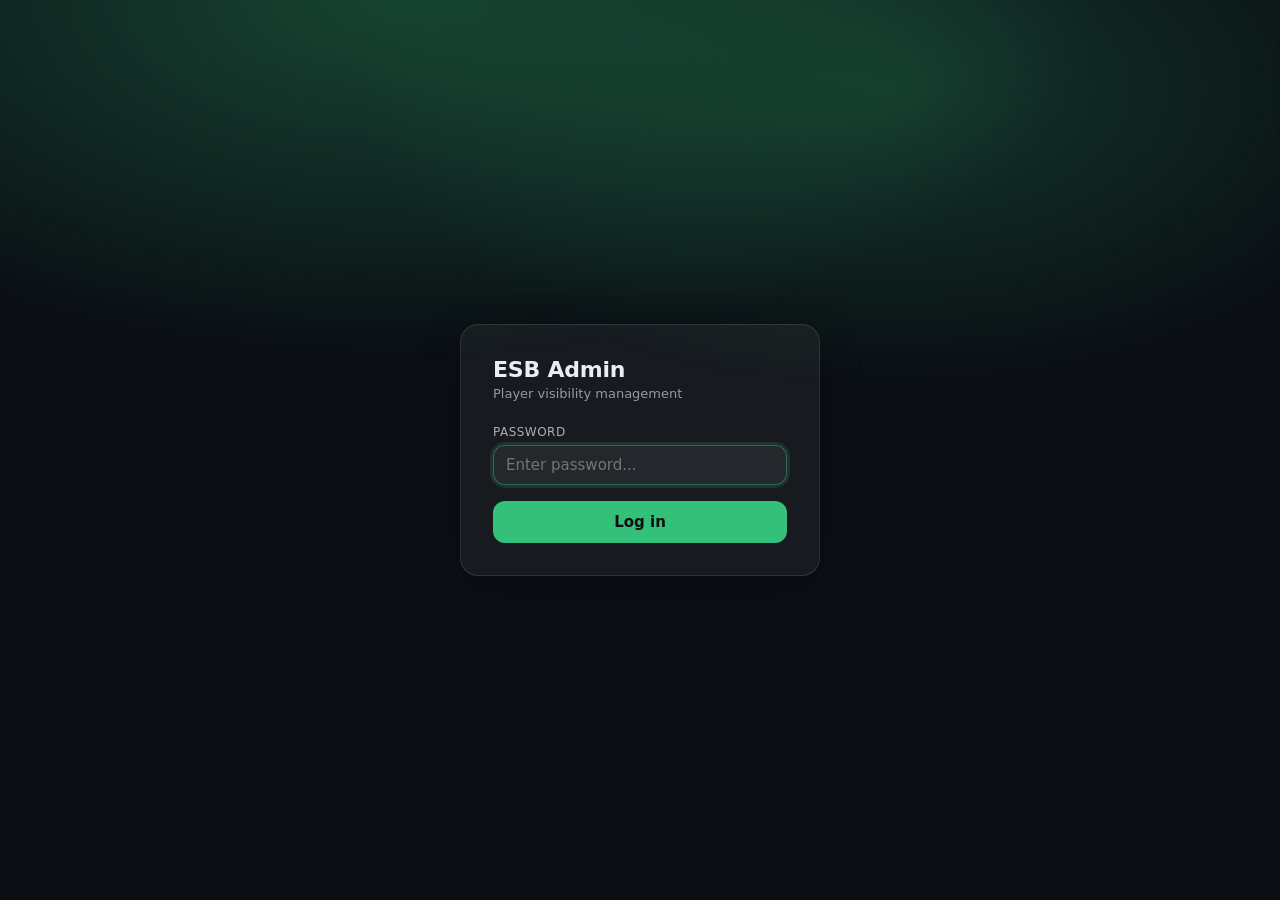
==== admin.html @ 7bcd03f7 "add-adm" ====
<!DOCTYPE html>
<html lang="en">
<head>
  <meta charset="UTF-8" />
  <meta name="viewport" content="width=device-width, initial-scale=1.0" />
  <title>ESB — Admin Panel</title>
  <link rel="stylesheet" href="./css/styles.css" />
  <style>
    /* ===== Login ===== */
    .login-screen {
      min-height: 100vh;
      display: flex;
      align-items: center;
      justify-content: center;
      padding: 24px;
    }
    .login-card {
      width: 100%;
      max-width: 360px;
      background: var(--card-bg);
      border: 1px solid var(--card-border);
      border-radius: var(--radius-lg);
      padding: 32px;
      box-shadow: var(--shadow-card);
      animation: fadeIn 320ms var(--ease) both;
    }
    .login-card h2 { margin: 0 0 4px; font-size: 22px; }
    .login-sub { opacity: 0.6; font-size: 13px; margin: 0 0 24px; }
    .field { margin-bottom: 16px; }
    .field label {
      display: block;
      font-size: 12px;
      opacity: 0.7;
      margin-bottom: 6px;
      text-transform: uppercase;
      letter-spacing: 0.04em;
    }
    .field input[type=password] {
      width: 100%;
      padding: 10px 12px;
      border-radius: var(--radius-sm);
      border: 1px solid var(--soft-border);
      background: var(--soft-bg);
      color: inherit;
      font: inherit;
      font-size: 15px;
      outline: none;
      transition: border-color var(--t) var(--ease), box-shadow var(--t) var(--ease);
    }
    .field input[type=password]:focus {
      border-color: var(--accent-border);
      box-shadow: 0 0 0 3px rgba(53, 192, 122, 0.15);
    }
    .btn-primary {
      width: 100%;
      padding: 12px;
      border-radius: var(--radius-sm);
      border: none;
      background: var(--accent);
      color: #0b0f14;
      font: inherit;
      font-size: 15px;
      font-weight: 700;
      cursor: pointer;
      transition: background var(--t) var(--ease), transform var(--t) var(--ease);
    }
    .btn-primary:hover { background: #43d088; }
    .btn-primary:active { transform: translateY(1px); }
    .error-msg { color: #ff7676; font-size: 13px; margin: 0 0 12px; }

    /* ===== Panel ===== */
    .admin-header {
      padding: 16px 0;
      border-bottom: 1px solid rgba(255, 255, 255, 0.08);
      position: sticky;
      top: 0;
      z-index: 50;
      backdrop-filter: blur(8px);
      -webkit-backdrop-filter: blur(8px);
      background: rgba(11, 15, 20, 0.6);
    }
    .admin-header-row {
      display: flex;
      align-items: center;
      justify-content: space-between;
      gap: 16px;
      flex-wrap: wrap;
    }
    .admin-title { margin: 0; font-size: 20px; }

    .stats-bar { display: flex; gap: 12px; flex-wrap: wrap; margin: 16px 0; }
    .stat-pill {
      display: inline-flex;
      align-items: center;
      gap: 6px;
      padding: 6px 14px;
      border-radius: 99px;
      background: var(--soft-bg);
      border: 1px solid var(--card-border);
      font-size: 13px;
    }
    .stat-pill .count { font-weight: 700; font-variant-numeric: tabular-nums; }
    .stat-pill.hidden-pill {
      border-color: rgba(255, 118, 118, 0.35);
      background: rgba(255, 118, 118, 0.08);
    }
    .stat-pill.hidden-pill .count { color: #ff7676; }

    .admin-search { margin-bottom: 12px; }
    .admin-search input {
      width: 100%;
      padding: 10px 14px;
      border-radius: var(--radius-sm);
      border: 1px solid var(--soft-border);
      background: var(--soft-bg);
      color: inherit;
      font: inherit;
      outline: none;
      transition: border-color var(--t) var(--ease), box-shadow var(--t) var(--ease);
    }
    .admin-search input:focus {
      border-color: var(--accent-border);
      box-shadow: 0 0 0 3px rgba(53, 192, 122, 0.15);
    }

    .player-list { display: flex; flex-direction: column; gap: 8px; padding-bottom: 32px; }

    .player-row {
      display: flex;
      align-items: center;
      justify-content: space-between;
      gap: 12px;
      padding: 10px 14px;
      border-radius: var(--radius-md);
      background: var(--card-bg);
      border: 1px solid var(--card-border);
      transition: background var(--t) var(--ease), border-color var(--t) var(--ease), opacity var(--t) var(--ease);
    }
    .player-row--hidden {
      opacity: 0.45;
      background: rgba(255, 118, 118, 0.04);
      border-color: rgba(255, 118, 118, 0.2);
    }
    .player-row-info { display: flex; align-items: center; gap: 12px; min-width: 0; }
    .player-row-avatar {
      width: 40px;
      height: 40px;
      border-radius: 50%;
      object-fit: cover;
      border: 1px solid var(--card-border);
      flex-shrink: 0;
      background: rgba(0, 0, 0, 0.25);
    }
    .player-row-nick {
      font-weight: 600;
      font-size: 14px;
      white-space: nowrap;
      overflow: hidden;
      text-overflow: ellipsis;
    }
    .player-row-rating { font-size: 12px; opacity: 0.6; font-variant-numeric: tabular-nums; }

    /* Toggle switch */
    .toggle { display: flex; align-items: center; gap: 8px; cursor: pointer; flex-shrink: 0; }
    .toggle input { position: absolute; opacity: 0; width: 0; height: 0; }
    .toggle-track {
      position: relative;
      width: 44px;
      height: 24px;
      border-radius: 99px;
      background: rgba(255, 118, 118, 0.3);
      border: 1px solid rgba(255, 118, 118, 0.4);
      transition: background var(--t) var(--ease), border-color var(--t) var(--ease);
      flex-shrink: 0;
    }
    .toggle input:checked + .toggle-track {
      background: rgba(53, 192, 122, 0.25);
      border-color: var(--accent-border);
    }
    .toggle-thumb {
      position: absolute;
      top: 2px;
      left: 2px;
      width: 18px;
      height: 18px;
      border-radius: 50%;
      background: #ff7676;
      transition: transform var(--t) var(--ease), background var(--t) var(--ease);
    }
    .toggle input:checked + .toggle-track .toggle-thumb {
      transform: translateX(20px);
      background: var(--accent);
    }
    .toggle-label { font-size: 13px; opacity: 0.75; width: 52px; }

    .loading-msg { opacity: 0.6; padding: 24px 0; text-align: center; font-size: 14px; }
  </style>
</head>
<body>

<!-- LOGIN SCREEN -->
<div id="loginSection" class="login-screen">
  <div class="login-card">
    <h2>ESB Admin</h2>
    <p class="login-sub">Player visibility management</p>
    <p id="loginError" class="error-msg" hidden>Incorrect password</p>
    <div class="field">
      <label for="passwordInput">Password</label>
      <input id="passwordInput" type="password" placeholder="Enter password..." autocomplete="current-password" />
    </div>
    <button id="loginBtn" class="btn-primary" type="button">Log in</button>
  </div>
</div>

<!-- ADMIN PANEL -->
<div id="panelSection" hidden>
  <header class="admin-header">
    <div class="container admin-header-row">
      <h1 class="admin-title">ESB Admin — Player Visibility</h1>
      <div style="display:flex;gap:8px;align-items:center;">
        <a href="./index.html" class="btn" style="text-decoration:none;font-size:13px;">← Back to site</a>
        <button id="logoutBtn" class="btn" type="button" style="font-size:13px;">Log out</button>
      </div>
    </div>
  </header>

  <main class="container" style="padding-top:16px;">
    <div class="stats-bar">
      <span class="stat-pill">
        <span>Visible:</span>
        <span class="count" id="totalVisible">—</span>
      </span>
      <span class="stat-pill hidden-pill">
        <span>Hidden:</span>
        <span class="count" id="totalHidden">0</span>
      </span>
    </div>

    <div class="admin-search">
      <input id="adminSearch" type="search" placeholder="Search by nickname..." autocomplete="off" />
    </div>

    <div id="playerList" class="player-list">
      <p class="loading-msg">Loading…</p>
    </div>
  </main>
</div>

<script src="./js/admin.js" defer></script>
</body>
</html>
---- css/styles.css ----
/* ========== Tokens ========== */
:root {
  --bg: #0b0f14;
  --fg: #e9edf5;
  --accent: #35c07a;
  --accent-soft: rgba(53, 192, 122, 0.15);
  --accent-border: rgba(53, 192, 122, 0.45);

  --card-bg: rgba(255, 255, 255, 0.05);
  --card-border: rgba(255, 255, 255, 0.10);
  --soft-bg: rgba(255, 255, 255, 0.06);
  --soft-border: rgba(255, 255, 255, 0.12);
  --hover-bg: rgba(255, 255, 255, 0.12);

  --row-border: rgba(255, 255, 255, 0.07);
  --shadow-card: 0 12px 40px rgba(0, 0, 0, 0.25);

  --radius-sm: 12px;
  --radius-md: 14px;
  --radius-lg: 18px;

  --ease: cubic-bezier(0.22, 0.61, 0.36, 1);
  --t: 180ms;
}

/* ========== Base ========== */
*, *::before, *::after { box-sizing: border-box; }

html, body { height: 100%; }

body {
  margin: 0;
  position: relative;
  z-index: 0;
  font-family: ui-sans-serif, system-ui, -apple-system, "Segoe UI", Roboto, Arial, "Helvetica Neue", sans-serif;
  color: var(--fg);
  background: var(--bg);
  -webkit-font-smoothing: antialiased;
  -moz-osx-font-smoothing: grayscale;
  text-rendering: optimizeLegibility;
}

/* Pulsing green glow at the top — slow, subtle */
body::before {
  content: "";
  position: fixed;
  inset: 0;
  z-index: -1;
  pointer-events: none;
  background:
    radial-gradient(1200px 600px at 30% 0%, rgba(53, 192, 122, 0.30), transparent 60%),
    radial-gradient(900px 500px at 70% 10%, rgba(53, 192, 122, 0.22), transparent 60%);
  animation: bgPulse 8s ease-in-out infinite;
  will-change: opacity, transform;
}
@keyframes bgPulse {
  0%, 100% { opacity: 0.55; transform: translate3d(0, 0, 0) scale(1); }
  50%      { opacity: 1.00; transform: translate3d(0, 0, 0) scale(1.04); }
}

h1, h2, h3 { letter-spacing: -0.01em; }

::selection { background: var(--accent-soft); color: #fff; }

/* ========== Layout ========== */
.container { max-width: 1180px; margin: 0 auto; padding: 0 16px; }

.topbar {
  padding: 18px 0;
  border-bottom: 1px solid rgba(255, 255, 255, 0.08);
  position: sticky;
  top: 0;
  z-index: 50;
  backdrop-filter: blur(8px);
  -webkit-backdrop-filter: blur(8px);
  background: rgba(11, 15, 20, 0.55);
}
.topbar-row {
  display: flex;
  align-items: center;
  justify-content: space-between;
  gap: 16px;
  flex-wrap: wrap;
}
.brand h1 { margin: 0; font-size: 22px; }
.subtitle { margin: 6px 0 0; opacity: 0.75; font-size: 13px; }

.actions {
  display: flex;
  gap: 10px;
  align-items: center;
  flex-wrap: wrap;
}

.grid {
  display: grid;
  grid-template-columns: minmax(300px, 1fr) minmax(420px, 1.6fr) 280px;
  gap: 16px;
  padding: 16px 0 28px;
}
@media (max-width: 1100px) {
  .grid { grid-template-columns: 1fr; }
  canvas { width: 100%; height: auto; }
}

/* ========== Inputs ========== */
input[type="search"] {
  padding: 10px 12px;
  border-radius: var(--radius-sm);
  border: 1px solid var(--soft-border);
  background: var(--soft-bg);
  color: inherit;
  outline: none;
  min-width: 240px;
  transition: border-color var(--t) var(--ease), background var(--t) var(--ease), box-shadow var(--t) var(--ease);
}
input[type="search"]::placeholder { color: rgba(255, 255, 255, 0.45); }
input[type="search"]:focus {
  border-color: var(--accent-border);
  background: rgba(255, 255, 255, 0.08);
  box-shadow: 0 0 0 3px rgba(53, 192, 122, 0.15);
}

/* ========== Card ========== */
.card {
  background: var(--card-bg);
  border: 1px solid var(--card-border);
  border-radius: var(--radius-lg);
  padding: 14px;
  box-shadow: var(--shadow-card);
  transition: border-color var(--t) var(--ease);
}
.card h2 { margin: 0 0 12px; font-size: 18px; }
.card h3 { margin: 16px 0 10px; font-size: 15px; opacity: 0.95; }
.card-head {
  display: flex;
  align-items: center;
  justify-content: space-between;
  gap: 12px;
  flex-wrap: wrap;
}

.small { font-size: 12px; opacity: 0.78; }

/* ========== Buttons ========== */
.btn {
  padding: 10px 12px;
  border-radius: var(--radius-sm);
  border: 1px solid rgba(255, 255, 255, 0.15);
  background: rgba(255, 255, 255, 0.08);
  color: inherit;
  cursor: pointer;
  font: inherit;
  transition: background var(--t) var(--ease), border-color var(--t) var(--ease), transform var(--t) var(--ease);
}
.btn:hover { background: var(--hover-bg); }
.btn:active { transform: translateY(1px); }
.btn:focus-visible {
  outline: none;
  border-color: var(--accent-border);
  box-shadow: 0 0 0 3px rgba(53, 192, 122, 0.18);
}

/* ========== Table ========== */
.tableWrap { overflow-x: auto; }
table { width: 100%; border-collapse: collapse; }
thead th {
  text-align: left;
  font-size: 12px;
  letter-spacing: 0.02em;
  text-transform: uppercase;
  opacity: 0.8;
  padding: 10px 8px;
  border-bottom: 1px solid var(--card-border);
  position: sticky;
  top: 0;
  background: rgba(11, 15, 20, 0.4);
  backdrop-filter: blur(4px);
}
tbody td {
  padding: 10px 8px;
  border-bottom: 1px solid var(--row-border);
  font-size: 13px;
}
tbody tr {
  cursor: pointer;
  transition: background var(--t) var(--ease);
}
tbody tr:hover { background: rgba(255, 255, 255, 0.06); }
tbody tr.active {
  background: var(--accent-soft);
  box-shadow: inset 3px 0 0 var(--accent);
}
.right { text-align: right; }

.rank-1 { background: rgba(255, 215, 0, 0.10); }
.rank-2 { background: rgba(180, 200, 230, 0.10); }
.rank-3 { background: rgba(205, 127, 50, 0.10); }

.delta-pos { color: #52d18a; }
.delta-neg { color: #ff7676; }
.delta-zero { opacity: 0.6; }

/* ========== Stats ========== */
.stats {
  display: grid;
  grid-template-columns: repeat(4, 1fr);
  gap: 10px;
  margin-top: 10px;
}
@media (max-width: 1100px) {
  .stats { grid-template-columns: repeat(2, 1fr); }
}
.stat {
  padding: 10px 12px;
  border-radius: var(--radius-md);
  background: var(--soft-bg);
  border: 1px solid var(--card-border);
  transition: border-color var(--t) var(--ease), transform var(--t) var(--ease);
}
.stat:hover { border-color: rgba(255, 255, 255, 0.18); }
.stat span { display: block; font-size: 12px; opacity: 0.75; }
.stat strong { display: block; font-size: 18px; margin-top: 4px; font-variant-numeric: tabular-nums; }

/* ========== Period switch ========== */
.periodSwitch { display: flex; gap: 8px; }
.periodSwitch button {
  padding: 8px 12px;
  border-radius: var(--radius-sm);
  border: 1px solid var(--soft-border);
  background: var(--soft-bg);
  color: inherit;
  cursor: pointer;
  font: inherit;
  transition: background var(--t) var(--ease), border-color var(--t) var(--ease);
}
.periodSwitch button:hover { background: var(--hover-bg); }
.periodSwitch button.active {
  border-color: var(--accent-border);
  background: var(--accent-soft);
}

/* ========== Chart ========== */
.chartWrap {
  position: relative;
  margin: 12px 0 6px;
  padding: 8px;
  height: 340px;
  border-radius: var(--radius-md);
  border: 1px solid var(--card-border);
  background: rgba(0, 0, 0, 0.18);
}
@media (max-width: 1100px) {
  .chartWrap { height: 280px; }
}
#chart {
  display: block;
  width: 100%;
  height: 100%;
  cursor: crosshair;
}

/* Tooltip on hover */
.chartTip {
  position: absolute;
  z-index: 5;
  background: rgba(11, 15, 20, 0.96);
  border: 1px solid var(--accent-border);
  border-radius: 10px;
  padding: 6px 10px;
  font-size: 12px;
  pointer-events: none;
  white-space: nowrap;
  transform: translate(-50%, calc(-100% - 14px));
  box-shadow: 0 8px 22px rgba(0, 0, 0, 0.45);
  font-variant-numeric: tabular-nums;
  line-height: 1.3;
}
.chartTip[hidden] { display: none; }
.chartTip strong {
  display: block;
  color: var(--accent);
  font-size: 14px;
  font-weight: 700;
}
.chartTip span {
  display: block;
  opacity: 0.7;
  font-size: 11px;
}

/* ========== History ========== */
#history {
  list-style: none;
  padding: 0;
  margin: 0;
  max-height: 240px;
  overflow-y: auto;
}
#history li {
  display: flex;
  justify-content: space-between;
  gap: 10px;
  padding: 8px 0;
  border-bottom: 1px dashed var(--card-border);
  font-size: 13px;
  font-variant-numeric: tabular-nums;
}
#history li:last-child { border-bottom: none; }

/* ========== Photo card ========== */
.photoWrap {
  width: 100%;
  aspect-ratio: 1 / 1;
  border-radius: var(--radius-lg);
  overflow: hidden;
  border: 1px solid var(--card-border);
  background: rgba(0, 0, 0, 0.25);
  display: flex;
  align-items: center;
  justify-content: center;
}
#playerPhoto {
  width: 100%;
  height: 100%;
  object-fit: cover;
  transition: transform 400ms var(--ease), opacity 200ms var(--ease);
}
#playerPhoto:hover { transform: scale(1.02); }
.photoMeta { margin-top: 10px; }
.photoNick { font-weight: 700; font-size: 16px; }
.photoGroup { display: flex; align-items: center; gap: 8px; margin-top: 8px; }
.groupDot {
  width: 10px;
  height: 10px;
  border-radius: 50%;
  background: #7A8196;
  border: 1px solid rgba(255, 255, 255, 0.25);
  transition: background var(--t) var(--ease), box-shadow var(--t) var(--ease);
}
.groupName { font-size: 13px; opacity: 0.9; }

/* ========== Footer ========== */
footer {
  padding: 14px 0 20px;
  text-align: center;
  opacity: 0.7;
  border-top: 1px solid rgba(255, 255, 255, 0.08);
  font-size: 13px;
}

/* ========== Scrollbar ========== */
#history::-webkit-scrollbar,
.tableWrap::-webkit-scrollbar { width: 8px; height: 8px; }
#history::-webkit-scrollbar-thumb,
.tableWrap::-webkit-scrollbar-thumb {
  background: rgba(255, 255, 255, 0.12);
  border-radius: 8px;
}
#history::-webkit-scrollbar-thumb:hover,
.tableWrap::-webkit-scrollbar-thumb:hover {
  background: rgba(255, 255, 255, 0.2);
}

/* ========== Animations ========== */
@keyframes fadeIn {
  from { opacity: 0; transform: translateY(4px); }
  to   { opacity: 1; transform: translateY(0); }
}
.card { animation: fadeIn 320ms var(--ease) both; }

@media (prefers-reduced-motion: reduce) {
  *, *::before, *::after {
    animation-duration: 0.01ms !important;
    transition-duration: 0.01ms !important;
  }
}
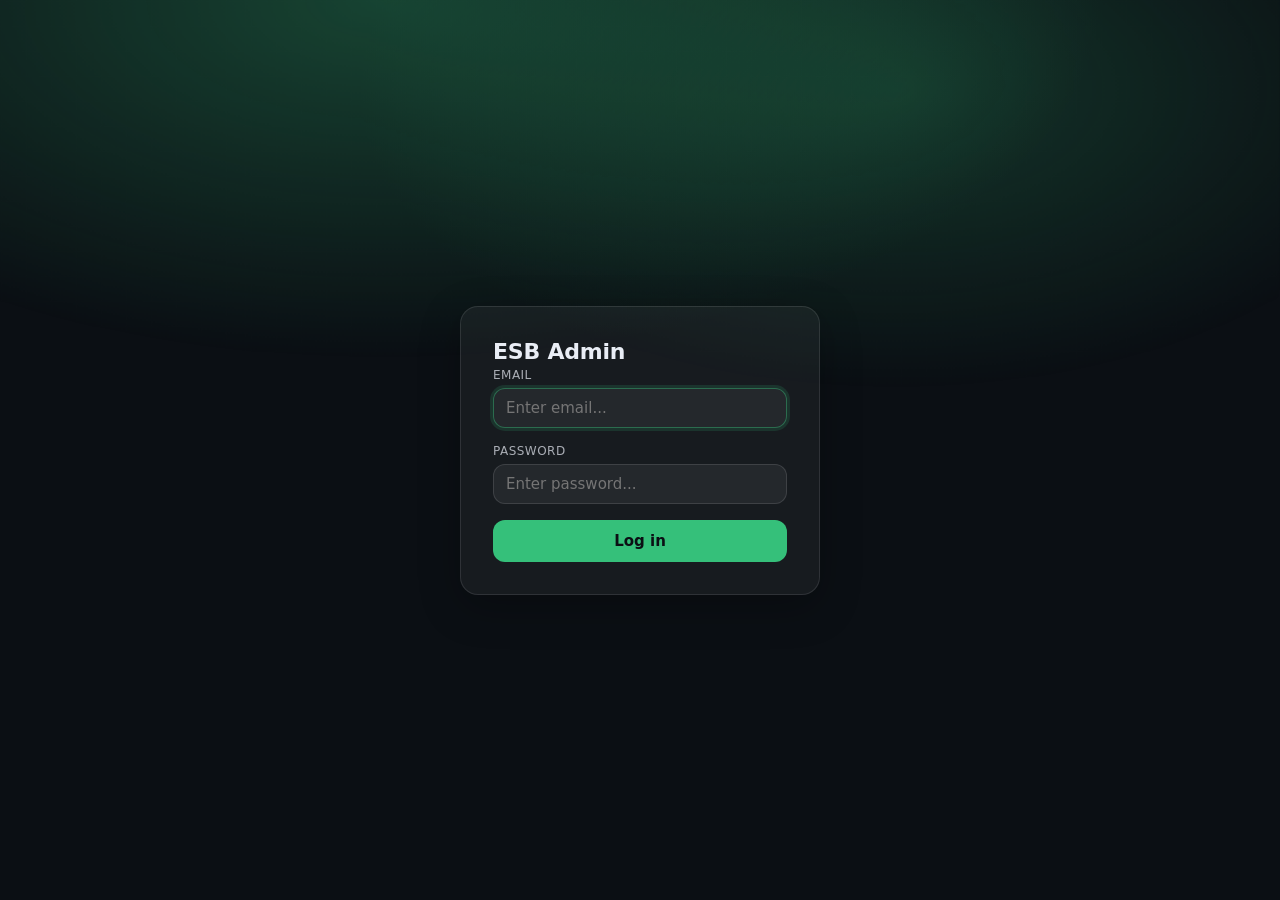
==== commit 2952d4f1: "add-ach-login-bd" ====
--- a/admin.html
+++ b/admin.html
@@ -7,203 +7,120 @@
   <link rel="stylesheet" href="./css/styles.css" />
   <style>
     /* ===== Login ===== */
-    .login-screen {
-      min-height: 100vh;
-      display: flex;
-      align-items: center;
-      justify-content: center;
-      padding: 24px;
-    }
-    .login-card {
-      width: 100%;
-      max-width: 360px;
-      background: var(--card-bg);
-      border: 1px solid var(--card-border);
-      border-radius: var(--radius-lg);
-      padding: 32px;
-      box-shadow: var(--shadow-card);
-      animation: fadeIn 320ms var(--ease) both;
-    }
-    .login-card h2 { margin: 0 0 4px; font-size: 22px; }
-    .login-sub { opacity: 0.6; font-size: 13px; margin: 0 0 24px; }
-    .field { margin-bottom: 16px; }
-    .field label {
-      display: block;
-      font-size: 12px;
-      opacity: 0.7;
-      margin-bottom: 6px;
-      text-transform: uppercase;
-      letter-spacing: 0.04em;
-    }
-    .field input[type=password] {
-      width: 100%;
-      padding: 10px 12px;
-      border-radius: var(--radius-sm);
-      border: 1px solid var(--soft-border);
-      background: var(--soft-bg);
-      color: inherit;
-      font: inherit;
-      font-size: 15px;
-      outline: none;
-      transition: border-color var(--t) var(--ease), box-shadow var(--t) var(--ease);
-    }
-    .field input[type=password]:focus {
-      border-color: var(--accent-border);
-      box-shadow: 0 0 0 3px rgba(53, 192, 122, 0.15);
-    }
-    .btn-primary {
-      width: 100%;
-      padding: 12px;
-      border-radius: var(--radius-sm);
-      border: none;
-      background: var(--accent);
-      color: #0b0f14;
-      font: inherit;
-      font-size: 15px;
-      font-weight: 700;
-      cursor: pointer;
-      transition: background var(--t) var(--ease), transform var(--t) var(--ease);
-    }
-    .btn-primary:hover { background: #43d088; }
-    .btn-primary:active { transform: translateY(1px); }
-    .error-msg { color: #ff7676; font-size: 13px; margin: 0 0 12px; }
-
-    /* ===== Panel ===== */
-    .admin-header {
-      padding: 16px 0;
-      border-bottom: 1px solid rgba(255, 255, 255, 0.08);
-      position: sticky;
-      top: 0;
-      z-index: 50;
-      backdrop-filter: blur(8px);
-      -webkit-backdrop-filter: blur(8px);
-      background: rgba(11, 15, 20, 0.6);
-    }
-    .admin-header-row {
-      display: flex;
-      align-items: center;
-      justify-content: space-between;
-      gap: 16px;
-      flex-wrap: wrap;
-    }
-    .admin-title { margin: 0; font-size: 20px; }
-
-    .stats-bar { display: flex; gap: 12px; flex-wrap: wrap; margin: 16px 0; }
-    .stat-pill {
-      display: inline-flex;
-      align-items: center;
-      gap: 6px;
-      padding: 6px 14px;
-      border-radius: 99px;
-      background: var(--soft-bg);
-      border: 1px solid var(--card-border);
-      font-size: 13px;
-    }
-    .stat-pill .count { font-weight: 700; font-variant-numeric: tabular-nums; }
-    .stat-pill.hidden-pill {
-      border-color: rgba(255, 118, 118, 0.35);
-      background: rgba(255, 118, 118, 0.08);
-    }
-    .stat-pill.hidden-pill .count { color: #ff7676; }
-
-    .admin-search { margin-bottom: 12px; }
-    .admin-search input {
-      width: 100%;
-      padding: 10px 14px;
-      border-radius: var(--radius-sm);
-      border: 1px solid var(--soft-border);
-      background: var(--soft-bg);
-      color: inherit;
-      font: inherit;
-      outline: none;
-      transition: border-color var(--t) var(--ease), box-shadow var(--t) var(--ease);
-    }
-    .admin-search input:focus {
-      border-color: var(--accent-border);
-      box-shadow: 0 0 0 3px rgba(53, 192, 122, 0.15);
-    }
-
-    .player-list { display: flex; flex-direction: column; gap: 8px; padding-bottom: 32px; }
-
-    .player-row {
-      display: flex;
-      align-items: center;
-      justify-content: space-between;
-      gap: 12px;
-      padding: 10px 14px;
-      border-radius: var(--radius-md);
-      background: var(--card-bg);
-      border: 1px solid var(--card-border);
-      transition: background var(--t) var(--ease), border-color var(--t) var(--ease), opacity var(--t) var(--ease);
-    }
-    .player-row--hidden {
-      opacity: 0.45;
-      background: rgba(255, 118, 118, 0.04);
-      border-color: rgba(255, 118, 118, 0.2);
-    }
-    .player-row-info { display: flex; align-items: center; gap: 12px; min-width: 0; }
-    .player-row-avatar {
-      width: 40px;
-      height: 40px;
-      border-radius: 50%;
-      object-fit: cover;
-      border: 1px solid var(--card-border);
-      flex-shrink: 0;
-      background: rgba(0, 0, 0, 0.25);
-    }
-    .player-row-nick {
-      font-weight: 600;
-      font-size: 14px;
-      white-space: nowrap;
-      overflow: hidden;
-      text-overflow: ellipsis;
-    }
-    .player-row-rating { font-size: 12px; opacity: 0.6; font-variant-numeric: tabular-nums; }
-
-    /* Toggle switch */
-    .toggle { display: flex; align-items: center; gap: 8px; cursor: pointer; flex-shrink: 0; }
-    .toggle input { position: absolute; opacity: 0; width: 0; height: 0; }
-    .toggle-track {
-      position: relative;
-      width: 44px;
-      height: 24px;
-      border-radius: 99px;
-      background: rgba(255, 118, 118, 0.3);
-      border: 1px solid rgba(255, 118, 118, 0.4);
-      transition: background var(--t) var(--ease), border-color var(--t) var(--ease);
-      flex-shrink: 0;
-    }
-    .toggle input:checked + .toggle-track {
-      background: rgba(53, 192, 122, 0.25);
-      border-color: var(--accent-border);
-    }
-    .toggle-thumb {
-      position: absolute;
-      top: 2px;
-      left: 2px;
-      width: 18px;
-      height: 18px;
-      border-radius: 50%;
-      background: #ff7676;
-      transition: transform var(--t) var(--ease), background var(--t) var(--ease);
-    }
-    .toggle input:checked + .toggle-track .toggle-thumb {
-      transform: translateX(20px);
-      background: var(--accent);
-    }
-    .toggle-label { font-size: 13px; opacity: 0.75; width: 52px; }
-
-    .loading-msg { opacity: 0.6; padding: 24px 0; text-align: center; font-size: 14px; }
+    .login-screen { min-height:100vh; display:flex; align-items:center; justify-content:center; padding:24px; }
+    .login-card { width:100%; max-width:360px; background:var(--card-bg); border:1px solid var(--card-border); border-radius:var(--radius-lg); padding:32px; box-shadow:var(--shadow-card); animation:fadeIn 320ms var(--ease) both; }
+    .login-card h2 { margin:0 0 4px; font-size:22px; }
+    .login-sub { opacity:0.6; font-size:13px; margin:0 0 24px; }
+    .field { margin-bottom:16px; }
+    .field label { display:block; font-size:12px; opacity:0.7; margin-bottom:6px; text-transform:uppercase; letter-spacing:0.04em; }
+    .field input[type=password],
+    .field input[type=email] { width:100%; padding:10px 12px; border-radius:var(--radius-sm); border:1px solid var(--soft-border); background:var(--soft-bg); color:inherit; font:inherit; font-size:15px; outline:none; transition:border-color var(--t) var(--ease),box-shadow var(--t) var(--ease); }
+    .field input[type=password]:focus,
+    .field input[type=email]:focus { border-color:var(--accent-border); box-shadow:0 0 0 3px rgba(53,192,122,0.15); }
+    .btn-primary { width:100%; padding:12px; border-radius:var(--radius-sm); border:none; background:var(--accent); color:#0b0f14; font:inherit; font-size:15px; font-weight:700; cursor:pointer; transition:background var(--t) var(--ease),transform var(--t) var(--ease); }
+    .btn-primary:hover { background:#43d088; }
+    .btn-primary:active { transform:translateY(1px); }
+    .error-msg { color:#ff7676; font-size:13px; margin:0 0 12px; }
+
+    /* ===== Header ===== */
+    .admin-header { padding:16px 0; border-bottom:1px solid rgba(255,255,255,0.08); position:sticky; top:0; z-index:50; backdrop-filter:blur(8px); -webkit-backdrop-filter:blur(8px); background:rgba(11,15,20,0.6); }
+    .admin-header-row { display:flex; align-items:center; justify-content:space-between; gap:16px; flex-wrap:wrap; }
+    .admin-title { margin:0; font-size:20px; }
+
+    /* ===== Tabs ===== */
+    .admin-tabs { display:flex; gap:4px; padding:0 0 0 2px; margin:16px 0 0; border-bottom:1px solid rgba(255,255,255,0.08); }
+    .admin-tab { padding:9px 20px; border:none; background:none; color:inherit; font:inherit; font-size:14px; cursor:pointer; border-radius:var(--radius-sm) var(--radius-sm) 0 0; opacity:0.55; transition:background var(--t) var(--ease),opacity var(--t) var(--ease); }
+    .admin-tab:hover { opacity:0.85; background:rgba(255,255,255,0.05); }
+    .admin-tab.tab-active { opacity:1; font-weight:600; background:rgba(53,192,122,0.1); color:var(--accent); border-bottom:2px solid var(--accent); }
+
+    /* ===== Stats ===== */
+    .stats-bar { display:flex; gap:12px; flex-wrap:wrap; margin:16px 0; }
+    .stat-pill { display:inline-flex; align-items:center; gap:6px; padding:6px 14px; border-radius:99px; background:var(--soft-bg); border:1px solid var(--card-border); font-size:13px; }
+    .stat-pill .count { font-weight:700; font-variant-numeric:tabular-nums; }
+    .stat-pill.hidden-pill { border-color:rgba(255,118,118,0.35); background:rgba(255,118,118,0.08); }
+    .stat-pill.hidden-pill .count { color:#ff7676; }
+
+    /* ===== Player section ===== */
+    .admin-search { margin-bottom:12px; }
+    .admin-search input { width:100%; padding:10px 14px; border-radius:var(--radius-sm); border:1px solid var(--soft-border); background:var(--soft-bg); color:inherit; font:inherit; outline:none; transition:border-color var(--t) var(--ease),box-shadow var(--t) var(--ease); }
+    .admin-search input:focus { border-color:var(--accent-border); box-shadow:0 0 0 3px rgba(53,192,122,0.15); }
+    .player-list { display:flex; flex-direction:column; gap:8px; padding-bottom:32px; }
+    .player-row { display:flex; align-items:center; justify-content:space-between; gap:12px; padding:10px 14px; border-radius:var(--radius-md); background:var(--card-bg); border:1px solid var(--card-border); transition:background var(--t) var(--ease),border-color var(--t) var(--ease),opacity var(--t) var(--ease); }
+    .player-row--hidden { opacity:0.45; background:rgba(255,118,118,0.04); border-color:rgba(255,118,118,0.2); }
+    .player-row-info { display:flex; align-items:center; gap:12px; min-width:0; }
+    .player-row-avatar { width:40px; height:40px; border-radius:50%; object-fit:cover; border:1px solid var(--card-border); flex-shrink:0; background:rgba(0,0,0,0.25); }
+    .player-row-nick { font-weight:600; font-size:14px; white-space:nowrap; overflow:hidden; text-overflow:ellipsis; }
+    .player-row-rating { font-size:12px; opacity:0.6; font-variant-numeric:tabular-nums; }
+
+    /* ===== Toggle ===== */
+    .toggle { display:flex; align-items:center; gap:8px; cursor:pointer; flex-shrink:0; }
+    .toggle input { position:absolute; opacity:0; width:0; height:0; }
+    .toggle-track { position:relative; width:44px; height:24px; border-radius:99px; background:rgba(255,118,118,0.3); border:1px solid rgba(255,118,118,0.4); transition:background var(--t) var(--ease),border-color var(--t) var(--ease); flex-shrink:0; }
+    .toggle input:checked + .toggle-track { background:rgba(53,192,122,0.25); border-color:var(--accent-border); }
+    .toggle-thumb { position:absolute; top:2px; left:2px; width:18px; height:18px; border-radius:50%; background:#ff7676; transition:transform var(--t) var(--ease),background var(--t) var(--ease); }
+    .toggle input:checked + .toggle-track .toggle-thumb { transform:translateX(20px); background:var(--accent); }
+    .toggle-label { font-size:13px; opacity:0.75; width:52px; }
+    .loading-msg { opacity:0.6; padding:24px 0; text-align:center; font-size:14px; }
+
+    /* ===== Row actions ===== */
+    .row-actions { display:flex; align-items:center; gap:8px; flex-shrink:0; }
+    .upload-btn { display:flex; align-items:center; justify-content:center; width:32px; height:32px; border-radius:var(--radius-sm); background:var(--soft-bg); border:1px solid var(--soft-border); cursor:pointer; font-size:15px; transition:background var(--t) var(--ease),border-color var(--t) var(--ease); flex-shrink:0; }
+    .upload-btn:hover { background:rgba(53,192,122,0.12); border-color:var(--accent-border); }
+    .trophy-btn { display:flex; align-items:center; justify-content:center; width:32px; height:32px; border-radius:var(--radius-sm); background:var(--soft-bg); border:1px solid var(--soft-border); cursor:pointer; font-size:15px; transition:background var(--t) var(--ease),border-color var(--t) var(--ease); flex-shrink:0; }
+    .trophy-btn:hover { background:rgba(218,184,35,0.12); border-color:rgba(218,184,35,0.5); }
+    .trophy-btn.has-ach { border-color:rgba(218,184,35,0.6); background:rgba(218,184,35,0.1); }
+
+    /* ===== Achievement picker ===== */
+    .ach-picker { position:fixed; z-index:200; background:var(--card-bg); border:1px solid var(--card-border); border-radius:var(--radius-md); padding:10px; min-width:230px; max-height:320px; overflow-y:auto; box-shadow:0 8px 32px rgba(0,0,0,0.55); }
+    .ach-picker-item { display:flex; align-items:center; gap:8px; padding:7px 6px; cursor:pointer; border-radius:var(--radius-sm); font-size:13px; }
+    .ach-picker-item:hover { background:var(--soft-bg); }
+    .ach-picker-item img { width:28px; height:28px; border-radius:50%; object-fit:cover; background:#111; }
+    .ach-picker-item input[type=checkbox] { accent-color:var(--accent); flex-shrink:0; }
+
+    /* ===== Achievements section ===== */
+    .ach-section { padding-bottom:32px; }
+    .ach-section-header { display:flex; align-items:center; justify-content:space-between; margin-bottom:16px; }
+    .ach-section-title { margin:0; font-size:16px; font-weight:600; }
+
+    /* New achievement form */
+    .ach-create-form { display:none; flex-direction:column; gap:12px; padding:16px; background:var(--card-bg); border:1px solid var(--card-border); border-radius:var(--radius-md); margin-bottom:16px; }
+    .ach-form-row { display:flex; flex-direction:column; gap:6px; }
+    .ach-form-label { font-size:12px; opacity:0.6; text-transform:uppercase; letter-spacing:0.04em; }
+    .ach-form-input { padding:9px 12px; border-radius:var(--radius-sm); border:1px solid var(--soft-border); background:var(--soft-bg); color:inherit; font:inherit; outline:none; }
+    .ach-form-input:focus { border-color:var(--accent-border); box-shadow:0 0 0 3px rgba(53,192,122,0.15); }
+    .ach-form-actions { display:flex; align-items:center; gap:8px; flex-wrap:wrap; margin-top:4px; }
+
+    /* Achievement cards */
+    .ach-card-list { display:flex; flex-direction:column; gap:8px; }
+    .ach-card { background:var(--card-bg); border:1px solid var(--card-border); border-radius:var(--radius-md); padding:12px 14px; transition:opacity var(--t) var(--ease); }
+    .ach-card-view { display:flex; align-items:center; gap:12px; }
+    .ach-card-icon { width:44px; height:44px; border-radius:50%; object-fit:cover; border:2px solid rgba(218,184,35,0.4); background:#111; flex-shrink:0; }
+    .ach-card-info { flex:1; min-width:0; }
+    .ach-card-name { font-weight:600; font-size:14px; }
+    .ach-card-url { font-size:12px; opacity:0.55; margin-top:2px; white-space:nowrap; overflow:hidden; text-overflow:ellipsis; }
+    .ach-card-url a { color:var(--accent); text-decoration:none; }
+    .ach-card-url a:hover { text-decoration:underline; }
+    .ach-card-actions { display:flex; gap:8px; flex-shrink:0; }
+
+    /* Edit form inside card */
+    .ach-card-edit { display:none; flex-direction:column; gap:10px; padding-top:12px; border-top:1px solid var(--card-border); margin-top:12px; }
+    .ach-edit-row { display:flex; flex-direction:column; gap:5px; }
+    .ach-edit-label { font-size:11px; opacity:0.55; text-transform:uppercase; letter-spacing:0.04em; }
+    .ach-edit-input { padding:8px 12px; border-radius:var(--radius-sm); border:1px solid var(--soft-border); background:var(--soft-bg); color:inherit; font:inherit; outline:none; }
+    .ach-edit-input:focus { border-color:var(--accent-border); box-shadow:0 0 0 3px rgba(53,192,122,0.15); }
   </style>
 </head>
 <body>
 
-<!-- LOGIN SCREEN -->
+<!-- LOGIN -->
 <div id="loginSection" class="login-screen">
   <div class="login-card">
     <h2>ESB Admin</h2>
-    <p class="login-sub">Player visibility management</p>
-    <p id="loginError" class="error-msg" hidden>Incorrect password</p>
+    <p id="loginError" class="error-msg" style="display:none;">Invalid email or password</p>
+    <div class="field">
+      <label for="emailInput">Email</label>
+      <input id="emailInput" type="email" placeholder="Enter email..." autocomplete="username" />
+    </div>
     <div class="field">
       <label for="passwordInput">Password</label>
       <input id="passwordInput" type="password" placeholder="Enter password..." autocomplete="current-password" />
@@ -213,36 +130,75 @@
 </div>
 
 <!-- ADMIN PANEL -->
-<div id="panelSection" hidden>
+<div id="panelSection" style="display:none;">
   <header class="admin-header">
     <div class="container admin-header-row">
-      <h1 class="admin-title">ESB Admin — Player Visibility</h1>
+      <h1 class="admin-title">ESB Admin</h1>
       <div style="display:flex;gap:8px;align-items:center;">
         <a href="./index.html" class="btn" style="text-decoration:none;font-size:13px;">← Back to site</a>
         <button id="logoutBtn" class="btn" type="button" style="font-size:13px;">Log out</button>
       </div>
     </div>
+    <div class="container">
+      <div class="admin-tabs">
+        <button id="tabPlayers" class="admin-tab tab-active" type="button">👥 Players</button>
+        <button id="tabAchievements" class="admin-tab" type="button">🏆 Achievements</button>
+      </div>
+    </div>
   </header>
 
   <main class="container" style="padding-top:16px;">
-    <div class="stats-bar">
-      <span class="stat-pill">
-        <span>Visible:</span>
-        <span class="count" id="totalVisible">—</span>
-      </span>
-      <span class="stat-pill hidden-pill">
-        <span>Hidden:</span>
-        <span class="count" id="totalHidden">0</span>
-      </span>
-    </div>
-
-    <div class="admin-search">
-      <input id="adminSearch" type="search" placeholder="Search by nickname..." autocomplete="off" />
-    </div>
-
-    <div id="playerList" class="player-list">
-      <p class="loading-msg">Loading…</p>
-    </div>
+
+    <!-- PLAYERS TAB -->
+    <div id="sectionPlayers">
+      <div class="stats-bar">
+        <span class="stat-pill"><span>Visible:</span><span class="count" id="totalVisible">—</span></span>
+        <span class="stat-pill hidden-pill"><span>Hidden:</span><span class="count" id="totalHidden">0</span></span>
+      </div>
+      <div class="admin-search">
+        <input id="adminSearch" type="search" placeholder="Search by nickname..." autocomplete="off" />
+      </div>
+      <div id="playerList" class="player-list">
+        <p class="loading-msg">Loading…</p>
+      </div>
+    </div>
+
+    <!-- ACHIEVEMENTS TAB -->
+    <div id="sectionAchievements" style="display:none;" class="ach-section">
+      <div class="ach-section-header">
+        <h2 class="ach-section-title">Achievements</h2>
+        <button id="addAchBtn" class="btn" type="button" style="font-size:13px;">+ New achievement</button>
+      </div>
+
+      <!-- Create form -->
+      <div id="addAchForm" class="ach-create-form">
+        <div class="ach-form-row">
+          <label class="ach-form-label">Name</label>
+          <input id="achNameInput" class="ach-form-input" type="text" placeholder="e.g. Winner 2026 ESportsBattle CUP" />
+        </div>
+        <div class="ach-form-row">
+          <label class="ach-form-label">Link (URL) — optional</label>
+          <input id="achUrlInput" class="ach-form-input" type="url" placeholder="https://..." />
+        </div>
+        <div class="ach-form-row">
+          <label class="ach-form-label">Icon image</label>
+          <div style="display:flex;align-items:center;gap:10px;">
+            <label class="upload-btn" title="Choose icon">🖼<input id="achIconInput" type="file" accept="image/*" style="display:none" /></label>
+            <span id="achIconName" style="font-size:13px;opacity:0.55;">No file chosen</span>
+          </div>
+        </div>
+        <div class="ach-form-actions">
+          <button id="achSaveBtn" class="btn" type="button" style="background:var(--accent);color:#0b0f14;font-weight:700;font-size:13px;">Save</button>
+          <button id="achCancelBtn" class="btn" type="button" style="font-size:13px;">Cancel</button>
+        </div>
+      </div>
+
+      <!-- List of existing achievements -->
+      <div id="achCardList" class="ach-card-list">
+        <p class="loading-msg">Loading…</p>
+      </div>
+    </div>
+
   </main>
 </div>
 
--- a/css/styles.css
+++ b/css/styles.css
@@ -340,6 +340,67 @@
 }
 .groupName { font-size: 13px; opacity: 0.9; }
 
+/* ========== Player Achievements ========== */
+.player-achievements {
+  display: flex;
+  flex-wrap: wrap;
+  gap: 8px;
+  margin-top: 12px;
+  min-height: 0;
+}
+.player-achievements:empty { display: none; }
+
+.ach-badge {
+  position: relative;
+  display: inline-flex;
+  align-items: center;
+  justify-content: center;
+  cursor: default;
+}
+.ach-badge img {
+  width: 36px;
+  height: 36px;
+  border-radius: 50%;
+  object-fit: cover;
+  border: 2px solid rgba(218, 184, 35, 0.5);
+  background: rgba(0,0,0,0.3);
+  transition: transform var(--t) var(--ease), border-color var(--t) var(--ease), box-shadow var(--t) var(--ease);
+}
+.ach-badge:hover img {
+  transform: scale(1.12);
+  border-color: rgba(218, 184, 35, 0.9);
+  box-shadow: 0 0 12px rgba(218, 184, 35, 0.4);
+}
+.ach-badge-tip {
+  position: absolute;
+  bottom: calc(100% + 7px);
+  left: 50%;
+  transform: translateX(-50%);
+  white-space: nowrap;
+  background: rgba(11, 15, 20, 0.95);
+  border: 1px solid rgba(218, 184, 35, 0.4);
+  color: #e9edf5;
+  font-size: 11px;
+  font-weight: 600;
+  padding: 4px 9px;
+  border-radius: 8px;
+  pointer-events: none;
+  opacity: 0;
+  transition: opacity 150ms ease;
+  z-index: 10;
+}
+.ach-badge:hover .ach-badge-tip { opacity: 1; }
+
+.ach-badge--link { text-decoration: none; cursor: pointer; }
+.ach-badge--link img {
+  border-color: rgba(218, 184, 35, 0.7);
+  box-shadow: 0 0 8px rgba(218, 184, 35, 0.25);
+}
+.ach-badge--link:hover img {
+  border-color: rgba(218, 184, 35, 1);
+  box-shadow: 0 0 16px rgba(218, 184, 35, 0.5);
+}
+
 /* ========== Footer ========== */
 footer {
   padding: 14px 0 20px;
